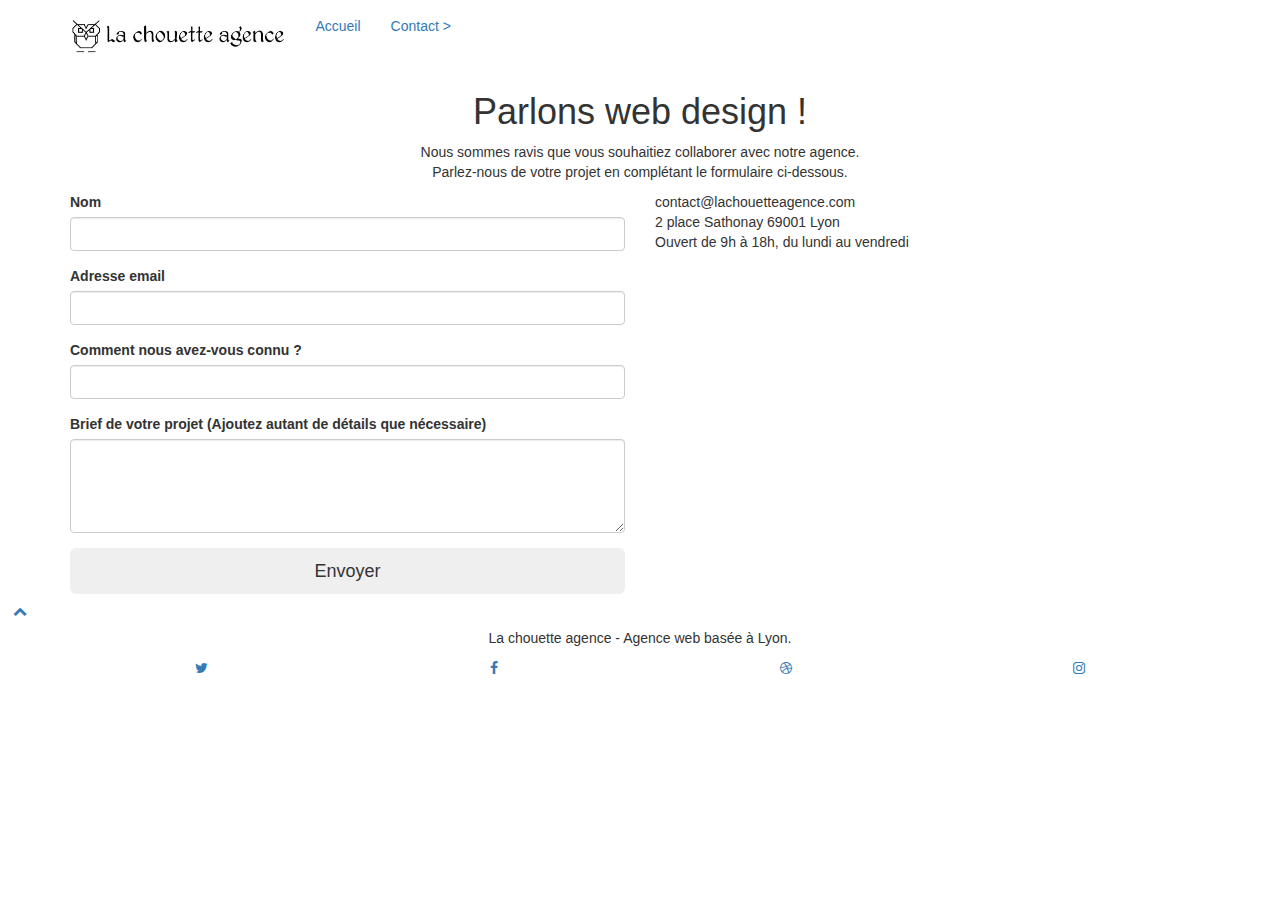
==== contact.html @ 3f906180 "rename page2, correction background, font-size" ====
<!doctype html>
<html lang="fr">
<head>

    <meta charset="utf-8">
    <meta name="description" content="La Chouette Agence, agence de design de sites web basée à Lyon">
    <meta name="viewport" content="width=device-width, initial-scale=1.0, viewport-fit=cover">
    <link rel="shortcut icon" type="image/jpg" href="favicon.jpg">
    
	<link rel="stylesheet" type="text/css" href="./css/bootstrap.min.css">
	<link rel="stylesheet" type="text/css" href="style.min.css">
	<link rel="stylesheet" type="text/css" href="./css/font-awesome.min.css">
	<link rel="stylesheet" type="text/css" href="./css/et-line.min.css">
	
    <title>Contact - La chouette agence</title>

    
<!-- Analytics -->
 
<!-- Analytics END -->
    
</head>
<body>
<!-- Principal conteneur -->
<div class="page-container">
    
<!-- bloc-0 -->
<header class="bloc bgc-white l-bloc " id="bloc-0">
	<div class="container bloc-sm">
		<nav class="navbar row">
			<div class="navbar-header">
				<a class="navbar-brand" href="index.html"><img src="img/la-chouette-agence.jpg" alt="atlanta web design logo" height="40" /></a>
				<button id="nav-toggle" type="button" class="ui-navbar-toggle navbar-toggle" data-toggle="collapse" data-target=".navbar-1">
					<span class="sr-only">Toggle navigation</span><span class="icon-bar"></span><span class="icon-bar"></span><span class="icon-bar"></span>
				</button>
			</div>
			<div class="collapse navbar-collapse navbar-1 special-dropdown-nav">
				<ul class="site-navigation nav navbar-nav">
					<li>
						<a href="index.html">Accueil</a>
					</li>
					<li>
					</li>
					<li>
						<a href="contact.html">Contact &gt;</a>
					</li>
				</ul>
			</div>
		</nav>
	</div>
</header>
<!-- bloc-0 END -->

<!-- bloc-6 -->
<div class="bloc bg-dots-bg bg-repeat bgc-atomic-tangerine d-bloc bloc-bg-texture texture-paper" id="bloc-6">
	<div class="container bloc-lg">
		<div class="row">
			<div class="col-sm-12">
				<h1 class="text-center hero-bloc-text tc-white">
					Parlons web design !
				</h1>
				<p class="text-center mg-lg tc-white tight-width-whitespace">
					Nous sommes ravis que vous souhaitiez collaborer avec notre agence.<br>
					Parlez-nous de votre projet en complétant le formulaire ci-dessous.
				</p>
			</div>
		</div>
	</div>
</div>
<!-- bloc-6 END -->

<!-- bloc-7 -->
<div class="bloc bgc-white l-bloc" id="bloc-7">
	<div class="container bloc-lg">
		<div class="row">
			<div class="col-sm-6">
				<form id="form_1" novalidate success-msg="Your message has been sent." fail-msg="Sorry it seems that our mail server is not responding, Sorry for the inconvenience!">
					<div class="form-group">
						<label>
							Nom
						</label>
						<input id="name" class="form-control" required />
					</div>
					<div class="form-group">
						<label>
							Adresse email
						</label>
						<input id="email" class="form-control" type="email" required />
					</div>
					<div class="form-group">
						<label>
							Comment nous avez-vous connu ?
						</label>
						<input class="form-control" type="email" required id="input_504" />
					</div>
					<div class="form-group">
						<label>
							Brief de votre projet (Ajoutez autant de détails que nécessaire)<br>
						</label><textarea id="message" class="form-control" rows="4" cols="50" required></textarea>
					</div> 
					<button class="bloc-button btn btn-lg btn-block cta-hero btn-atomic-tangerine" type="submit">
						Envoyer
					</button>
				</form>
			</div>
			<div class="col-sm-6">
				<p>
					contact@lachouetteagence.com<br>2 place Sathonay 69001 Lyon<br>Ouvert de 9h à 18h, du lundi au vendredi<br>
				</p>
			</div>
		</div>
	</div>
</div>
<!-- bloc-7 END -->

<!-- ScrollToTop Button -->
<a class="bloc-button btn btn-d scrollToTop" onclick="scrollToTarget('1')"><span class="fa fa-chevron-up"></span></a>
<!-- ScrollToTop Button END-->


<!-- Footer - bloc-8 -->
<footer class="bloc bgc-atomic-tangerine d-bloc" id="bloc-8">
	<div class="container bloc-sm">
		<div class="row">
			<div class="col-sm-12">
				<p class="text-center white">
					La chouette agence - Agence web basée à Lyon.<br>
				</p>
				<div class="row row-no-gutters social">
					<div class="col-sm-3">
						<div class="text-center">
							<a class="social" href="index.html"><span class="fa fa-twitter icon-md"></span></a>
						</div>
					</div>
					<div class="col-sm-3">
						<div class="text-center">
							<a class="social" href="index.html"><span class="fa fa-facebook icon-md"></span></a>
						</div>
					</div>
					<div class="col-sm-3">
						<div class="text-center">
							<a class="social" href="index.html"><span class="fa fa-dribbble icon-md"></span></a>
						</div>
					</div>
					<div class="col-sm-3">
						<div class="text-center">
							<a class="social" href="index.html"><span class="fa fa-instagram icon-md"></span></a>
						</div>
					</div>
				</div>
			</div>
		</div>
	</div>
</footer>
<!-- Footer - bloc-8 END -->

</div>
<!-- Principal conteneur END -->
    
<script src="./js/jquery-2.1.0.min.js"></script>
	<script src="./js/bootstrap.min.js"></script>
	<script src="./js/blocs.min.js"></script>
	<script src="./js/jqBootstrapValidation.js"></script>
	<script src="./js/formHandler.js"></script>
</body>
</html>
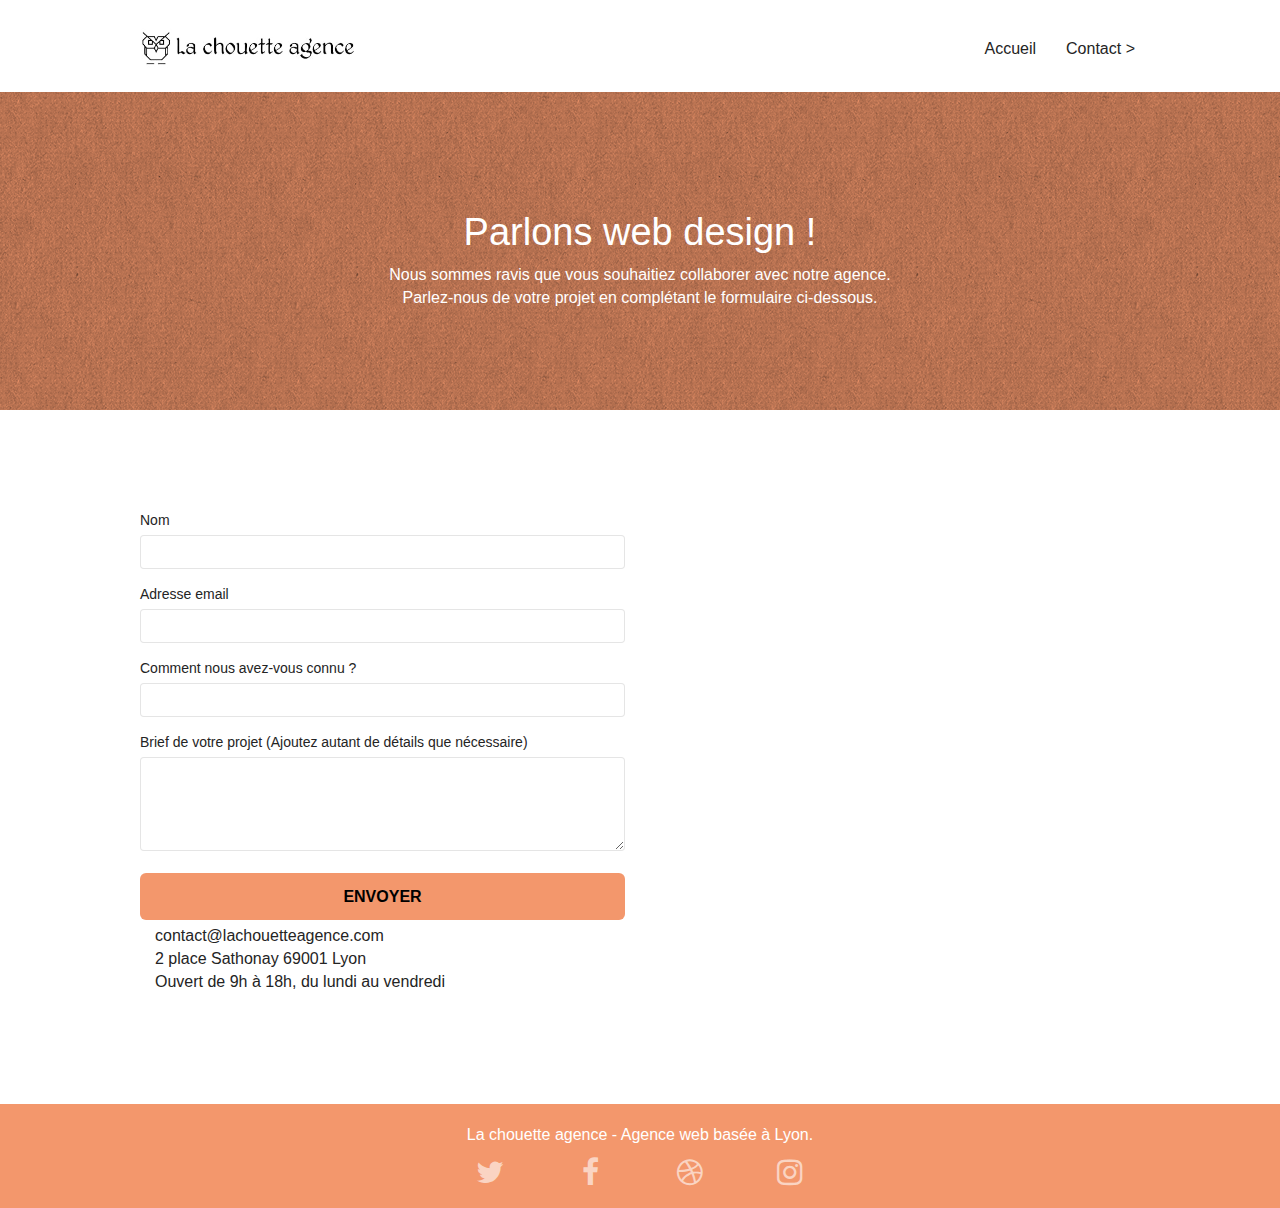
==== commit 3d160d6d: "cdn, img png" ====
--- a/contact.html
+++ b/contact.html
@@ -103,12 +103,12 @@
 					</button>
 				</form>
 			</div>
-			<div class="col-sm-6">
-				<p>
+		</div>
+		<div class="col-sm-6">
+				<p class="contact-info">
 					contact@lachouetteagence.com<br>2 place Sathonay 69001 Lyon<br>Ouvert de 9h à 18h, du lundi au vendredi<br>
 				</p>
 			</div>
-		</div>
 	</div>
 </div>
 <!-- bloc-7 END -->
--- a/style.min.css
+++ b/style.min.css
@@ -0,0 +1 @@
+body{margin:0;padding:0;background:#fff;overflow-x:hidden;-webkit-font-smoothing:antialiased;-moz-osx-font-smoothing:grayscale}a,button{transition:all .3s ease-in-out;outline:0!important}a:hover{text-decoration:none;cursor:pointer}#page-loading-blocs-notifaction{position:fixed;top:0;bottom:0;width:100%;z-index:100000;background:#fff url(img/pageload-spinner.gif) no-repeat center center}.bloc{width:100%;clear:both;background:50% 50% no-repeat;padding:0 50px;-webkit-background-size:cover;-moz-background-size:cover;-o-background-size:cover;background-size:cover;position:relative}.bloc .container{padding-left:0;padding-right:0}.bloc-lg{padding:100px 50px}.bloc-md{padding:50px}.bloc-sm{padding:20px 50px}.bg-b-edge,.bg-bl-edge,.bg-br-edge,.bg-center,.bg-l-edge,.bg-r-edge,.bg-repeat,.bg-t-edge,.bg-tl-edge,.bg-tr-edge{-webkit-background-size:auto!important;-moz-background-size:auto!important;-o-background-size:auto!important;background-size:auto!important}.bg-repeat{background:repeat}.bg-t-edge{background:top no-repeat}.bloc-bg-texture::before{content:"";background-size:2px 2px;position:absolute;top:0;bottom:0;left:0;right:0}.texture-paper::before{background:url(img/texture-paper.png);background-size:280px 280px}.b-parallax{background-attachment:fixed}.d-bloc{color:rgba(255,255,255,.7)}.d-bloc button:hover{color:rgba(255,255,255,.9)}.d-bloc .icon-round,.d-bloc .icon-rounded,.d-bloc .icon-semi-rounded-a,.d-bloc .icon-semi-rounded-b,.d-bloc .icon-square{border-color:rgba(255,255,255,.9)}.d-bloc .divider-h span{border-color:rgba(255,255,255,.2)}.d-bloc .a-btn,.d-bloc .navbar a,.d-bloc .navbar-brand,.d-bloc a .icon-lg,.d-bloc a .icon-md,.d-bloc a .icon-sm,.d-bloc a .icon-xl,.d-bloc h1 a,.d-bloc h2 a,.d-bloc h3 a,.d-bloc h4 a,.d-bloc h5 a,.d-bloc h6 a,.d-bloc p a{color:rgba(255,255,255,.6)}.d-bloc .a-btn:hover,.d-bloc .navbar a:hover,.d-bloc .navbar-brand:hover,.d-bloc a:hover .icon-lg,.d-bloc a:hover .icon-md,.d-bloc a:hover .icon-sm,.d-bloc a:hover .icon-xl,.d-bloc h1 a:hover,.d-bloc h2 a:hover,.d-bloc h3 a:hover,.d-bloc h4 a:hover,.d-bloc h5 a:hover,.d-bloc h6 a:hover,.d-bloc p a:hover{color:rgba(255,255,255,1)}.d-bloc .navbar-toggle .icon-bar{background:rgba(255,255,255,1)}.d-bloc .btn-wire,.d-bloc .btn-wire:hover{color:rgba(255,255,255,1);border-color:rgba(255,255,255,1)}.d-bloc .panel{color:rgba(0,0,0,.5)}.d-bloc .panel button:hover{color:rgba(0,0,0,.7)}.d-bloc .panel icon{border-color:rgba(0,0,0,.7)}.d-bloc .panel .divider-h span{border-color:rgba(0,0,0,.1)}.d-bloc .panel .a-btn{color:rgba(0,0,0,.6)}.d-bloc .panel .a-btn:hover{color:rgba(0,0,0,1)}.d-bloc .panel .btn-wire,.d-bloc .panel .btn-wire:hover{color:rgba(0,0,0,.7);border-color:rgba(0,0,0,.3)}.d-bloc .panel,.l-bloc{color:rgba(0,0,0,.5)}.d-bloc .panel button:hover,.l-bloc button:hover{color:rgba(0,0,0,.7)}.l-bloc .icon-round,.l-bloc .icon-rounded,.l-bloc .icon-semi-rounded-a,.l-bloc .icon-semi-rounded-b,.l-bloc .icon-square{border-color:rgba(0,0,0,.7)}.d-bloc .panel .divider-h span,.l-bloc .divider-h span{border-color:rgba(0,0,0,.1)}.d-bloc .panel .a-btn,.l-bloc .a-btn,.l-bloc .navbar a,.l-bloc .navbar-brand,.l-bloc a .icon-lg,.l-bloc a .icon-md,.l-bloc a .icon-sm,.l-bloc a .icon-xl,.l-bloc h1 a,.l-bloc h2 a,.l-bloc h3 a,.l-bloc h4 a,.l-bloc h5 a,.l-bloc h6 a,.l-bloc p a{color:rgba(0,0,0,.6)}.d-bloc .panel .a-btn:hover,.l-bloc .a-btn:hover,.l-bloc .navbar a:hover,.l-bloc .navbar-brand:hover,.l-bloc a:hover .icon-lg,.l-bloc a:hover .icon-md,.l-bloc a:hover .icon-sm,.l-bloc a:hover .icon-xl,.l-bloc h1 a:hover,.l-bloc h2 a:hover,.l-bloc h3 a:hover,.l-bloc h4 a:hover,.l-bloc h5 a:hover,.l-bloc h6 a:hover,.l-bloc p a:hover{color:rgba(0,0,0,1)}.l-bloc .navbar-toggle .icon-bar{color:rgba(0,0,0,.6)}.d-bloc .panel .btn-wire,.d-bloc .panel .btn-wire:hover,.l-bloc .btn-wire,.l-bloc .btn-wire:hover{color:rgba(0,0,0,.7);border-color:rgba(0,0,0,.3)}.voffset{margin-top:30px}.voffset-lg{margin-top:80px}.row-no-gutters{margin-right:0;margin-left:0}.row.row-no-gutters>[class*=" col-"],.row.row-no-gutters>[class^=col-]{padding-right:0;padding-left:0}#bloc-1-hero h1{font-size:32px}.navbar{margin-bottom:0;z-index:1}.navbar-brand{height:auto;padding:3px 15px;font-size:25px;font-weight:400;font-weight:600;line-height:44px}.navbar-brand img{max-height:200px;margin:0 5px 0 0;display:inline}.navbar-brand img[src$=svg]{min-width:100px}.nav-center .navbar-brand img{margin:0}.navbar .nav{padding-top:2px;margin-right:-16px;float:right;z-index:1}.nav>li{float:left;margin-top:4px;font-size:16px}.navbar-nav .open .dropdown-menu>li>a{text-align:inherit}.nav>li a:focus,.nav>li a:hover{background:0 0}.navbar-toggle{margin:10px 10px 0 0;border:0}.navbar-toggle:hover{background:0 0!important}.navbar-toggle .icon-bar{background-color:rgba(0,0,0,.5);width:26px}.nav-invert .navbar .nav{float:left}.nav-invert .navbar-brand,.nav-invert .navbar-header{float:right;position:relative;z-index:2}.text-present{font-size:27px;color:#484848}@media (min-width:768px){.site-navigation{position:absolute;top:50%;right:20px;transform:translate(0,-50%);-webkit-transform:translateY(-50%)}.nav>li .dropdown-menu a,.nav>li .dropdown-menu a:hover{color:#484848}.nav-invert .site-navigation{left:0;right:0}.nav-center{text-align:center}.nav-center .navbar-header{width:100%}.nav-center .nav>li,.nav-center .navbar-brand,.nav-center .navbar-header{float:none;display:inline-block}.nav-center .site-navigation{position:relative;width:100%;right:0;margin-right:0;margin-top:20px}.nav-center.mini-nav .navbar-toggle{float:none;margin:10px auto 0}}.nav>li>.dropdown a{background:0 0!important;display:block;padding:14px 15px}nav .caret{margin:0 5px}.dropdown-menu .dropdown-menu{top:-8px;left:100%}.dropdown-menu .dropmenu-flow-right{top:100%;left:0;margin-left:-1px;border-top-left-radius:0;border-top-right-radius:0}.dropdown-menu .dropdown span{border:4px solid #000;border-top-color:transparent;border-right-color:transparent;border-bottom-color:transparent;margin:6px -5px 0 0!important;float:right}.mg-md{margin-top:10px;margin-bottom:20px}.mg-lg{margin-top:10px;margin-bottom:40px}.btn{margin:0 5px 5px 0}.btn.pull-right{margin:0 0 5px 5px}.btn-d,.btn-d:focus,.btn-d:hover{color:#fff;background:rgba(0,0,0,.3)}button{outline:0!important}.btn-rd{border-radius:40px}.btn-clean{border:1px solid rgba(0,0,0,.08);border-bottom-color:rgba(0,0,0,.1);text-shadow:0 1px 0 rgba(0,0,1,.1);box-shadow:0 1px 3px rgba(0,0,1,.25),inset 0 1px 0 0 rgba(255,255,255,.15)}.icon-md{font-size:30px!important}.icon-lg{font-size:60px!important}.sm-shadow{text-shadow:0 1px 2px rgba(0,0,0,.3)}.panel-sq,.panel-sq .panel-footer,.panel-sq .panel-heading{border-radius:0}.panel-rd{border-radius:30px}.panel-rd .panel-heading{border-radius:29px 29px 0 0}.panel-rd .panel-footer{border-radius:0 0 29px 29px}.form-control{border-color:rgba(0,0,0,.1);box-shadow:none}.scrollToTop{width:40px;height:40px;position:fixed;bottom:20px;right:20px;opacity:0;z-index:500;transition:all .3s ease-in-out}.scrollToTop span{margin-top:6px}.showScrollTop{font-size:14px;opacity:1}a[data-lightbox]{position:relative;display:block;text-align:center}a[data-lightbox]:hover::before{content:"+";font-family:HelveticaNeue-Light,"Helvetica Neue Light","Helvetica Neue",Helvetica,Arial;font-size:32px;width:50px;height:50px;margin-left:-25px;border-radius:50%;background:rgba(0,0,0,.6);color:#fff;font-weight:100;z-index:1;position:absolute;top:50%;transform:translateY(-50%);-webkit-transform:translateY(-50%)}a[data-lightbox]:hover img{opacity:.6;-webkit-animation-fill-mode:none;animation-fill-mode:none}#lightbox-modal{display:flex;align-items:center}#lightbox-modal .modal-dialog{width:90%;max-width:900px;margin:0 auto 0}#lightbox-modal .modal-dialog img{max-height:90vh;margin:0 auto}.lightbox-caption{padding:20px;color:#fff;background:rgba(0,0,0,.5);position:absolute;left:15px;right:15px;bottom:5px}.close-lightbox{color:#fff;font-size:30px;position:absolute;top:20px;right:20px;z-index:20;background:rgba(0,0,0,.5);border:none;line-height:30px;padding:0 9px 5px;opacity:.3}.close-lightbox:hover,.next-lightbox:hover,.prev-lightbox:hover{opacity:1;color:#fff}.next-lightbox,.prev-lightbox{font-size:20px;color:rgba(255,255,255,.9);background:rgba(0,0,0,.5);transition:all .2s ease-in-out;position:absolute;top:45%;z-index:1;opacity:.4}.next-lightbox{padding:6px 8px 1px 13px;right:25px}.prev-lightbox{padding:6px 13px 1px 10px;left:25px}.snapshot-lb .modal-body{padding-bottom:45px}.snapshot-lb .lightbox-caption{padding:0;color:rgba(0,0,0,.5);background:0 0}.btn,a,h1,h2,h3,h4,h5,h6,label,p{font-family:helvetica;font-weight:400;color:#242424!important}.container{max-width:1000px}.hero-bloc-text{font-size:38px}.hero-bloc-text-sub{font-size:36px}.statement-bloc-text{line-height:26px;font-style:italic;font-size:20px;text-align:center;font-weight:lighter;max-width:520px;margin:auto auto auto auto}p{font-size:16px}.tight-width-whitespace{max-width:600px;margin:auto auto auto auto}.h1{font-size:20px;font-family:"Open Sans"}.cta-hero{margin-top:22px;color:#fff!important;text-transform:uppercase;padding:12px 28px 12px 28px;font-size:16px;font-weight:700}.social{max-width:400px;margin:auto auto auto auto}h2{font-size:27px;line-height:1.4em}h3{font-size:15px;text-transform:uppercase;font-weight:700;color:#333!important}.text-speach{font-size:18px;padding:0 15em;font-style:italic;text-transform:none}.med-width-whitespace{max-width:800px;margin:auto auto auto auto;box-shadow:0 0 0 #000}h1{color:#333!important}h4{color:#333!important}.icons{margin-bottom:14px;margin-top:24px}.white{color:#fff!important}.portfolio-thumb{margin-bottom:24px}.portfolio-row{margin-bottom:44px;margin-top:50px}.avatar{box-shadow:0 4px 9px rgba(0,0,0,.3)}.black-background{background-color:rgba(165,147,99,.7);padding:40px 40px 40px 40px}.bold-link{font-weight:900;text-decoration:underline!important}.bgc-white{background-color:#fff}.bgc-dark-slate-blue{background-color:#364577}.bgc-atomic-tangerine{background-color:#f3976c}.tc-white{color:#fff!important}.btn-atomic-tangerine{background:#f3976c;color:#000!important}.btn-atomic-tangerine:hover{background:#c27956!important;color:#000!important}.ltc-white{color:#fff!important}.ltc-white:hover{color:#ccc!important}.ltc-atomic-tangerine{color:#f3976c!important}.ltc-atomic-tangerine:hover{color:#c27956!important}.icon-dark-slate-blue{color:#364577!important;border-color:#364577!important}.bg-dots-bg{background-image:url(img/dots-bg.png)}.bg-lines-h2-bg{background-image:url(img/lines-h2-bg.png)}.bg-banniere{background-image:url(img/la-chouette-agence-banniere.jpg)}.bg-presentation{background-image:url(img/image-de-presentation.jpg)}@media (max-width:1024px){.bloc{padding-left:20px;padding-right:20px}.bloc-tile-2.full-width-bloc .container,.bloc-tile-3.full-width-bloc .container,.bloc-tile-4.full-width-bloc .container,.bloc.full-width-bloc{padding-left:0;padding-right:0}}@media (max-width:992px) and (min-width:768px){.navbar .nav{max-width:80%}.nav-center.navbar .nav{max-width:100%}}@media only screen and (min-device-width:768px) and (max-device-width:1024px) and (orientation:landscape){.b-parallax{background-attachment:scroll}}@media only screen and (min-device-width:1024px) and (max-device-width:1366px) and (-webkit-min-device-pixel-ratio:1.5){.b-parallax{background-attachment:scroll}}@media (max-width:991px){.container{width:100%}.b-parallax{background-attachment:scroll}#hero-bloc,.page-container{overflow-x:hidden;position:relative}.bloc{padding-left:constant(safe-area-inset-left);padding-right:constant(safe-area-inset-right)}.bloc-group,.bloc-group .bloc{display:block;width:100%}.bloc-fill-screen .fill-bloc-bottom-edge,.bloc-fill-screen .fill-bloc-top-edge{padding:0 20px;padding-left:constant(safe-area-inset-left);padding-right:constant(safe-area-inset-right)}}@media (max-width:767px){.page-container{overflow-x:hidden;position:relative}#disqus_thread,h1,h2,h3,h4,h5,h6,p{padding-left:10px!important;padding-right:10px!important}.b-parallax{background-attachment:scroll}.navbar .nav{padding-top:0;border-top:1px solid rgba(0,0,0,.2);float:none!important}.navbar.row{margin-left:0;margin-right:0}.site-navigation{position:inherit;transform:none;-webkit-transform:none;-ms-transform:none}.nav>li{margin-top:0;border-bottom:1px solid rgba(0,0,0,.1);background:rgba(0,0,0,.05);text-align:left;padding-left:15px;width:100%}.nav>li:hover{background:rgba(0,0,0,.08)}.dropdown .dropdown a .caret{float:none;margin:5px 0 0 10px!important;border:4px solid #000;border-bottom-color:transparent;border-right-color:transparent;border-left-color:transparent}#hero-bloc .navbar .nav{background:rgba(0,0,0,.8)}#hero-bloc .navbar .nav a{color:rgba(255,255,255,.6)}.hero{padding:50px 0}.hero-nav{left:-1px;right:-1px}.navbar-collapse{padding:0;overflow-x:hidden;-webkit-box-shadow:none;box-shadow:none}.navbar-brand img{max-height:40px;width:auto}.nav-invert .navbar-header{float:none;width:100%}.nav-invert .navbar-toggle{float:left;margin-left:10px}.bloc{padding-left:0;padding-right:0}.bloc-lg,.bloc-xl,.bloc-xxl{padding:40px 0}.bloc-md,.bloc-sm{padding-left:0;padding-right:0}.bloc-fill-screen .fill-bloc-bottom-edge,.bloc-fill-screen .fill-bloc-top-edge,.bloc-tile-2 .container,.bloc-tile-3 .container,.bloc-tile-4 .container{padding-left:0;padding-right:0}.a-block{padding:0 10px}.btn-dwn{display:none}.voffset{margin-top:5px}.voffset-md{margin-top:20px}.voffset-lg{margin-top:30px}form{padding:5px}.close-lightbox{display:inline-block}.blocsapp-device-iphone5{background-size:216px 425px;padding-top:60px;width:216px;height:425px}.blocsapp-device-iphone5 img{width:180px;height:320px}}@media (max-width:400px){.bloc{padding-left:0;padding-right:0}}@media (max-width:767px){.bloc-mob-center-text{text-align:center}}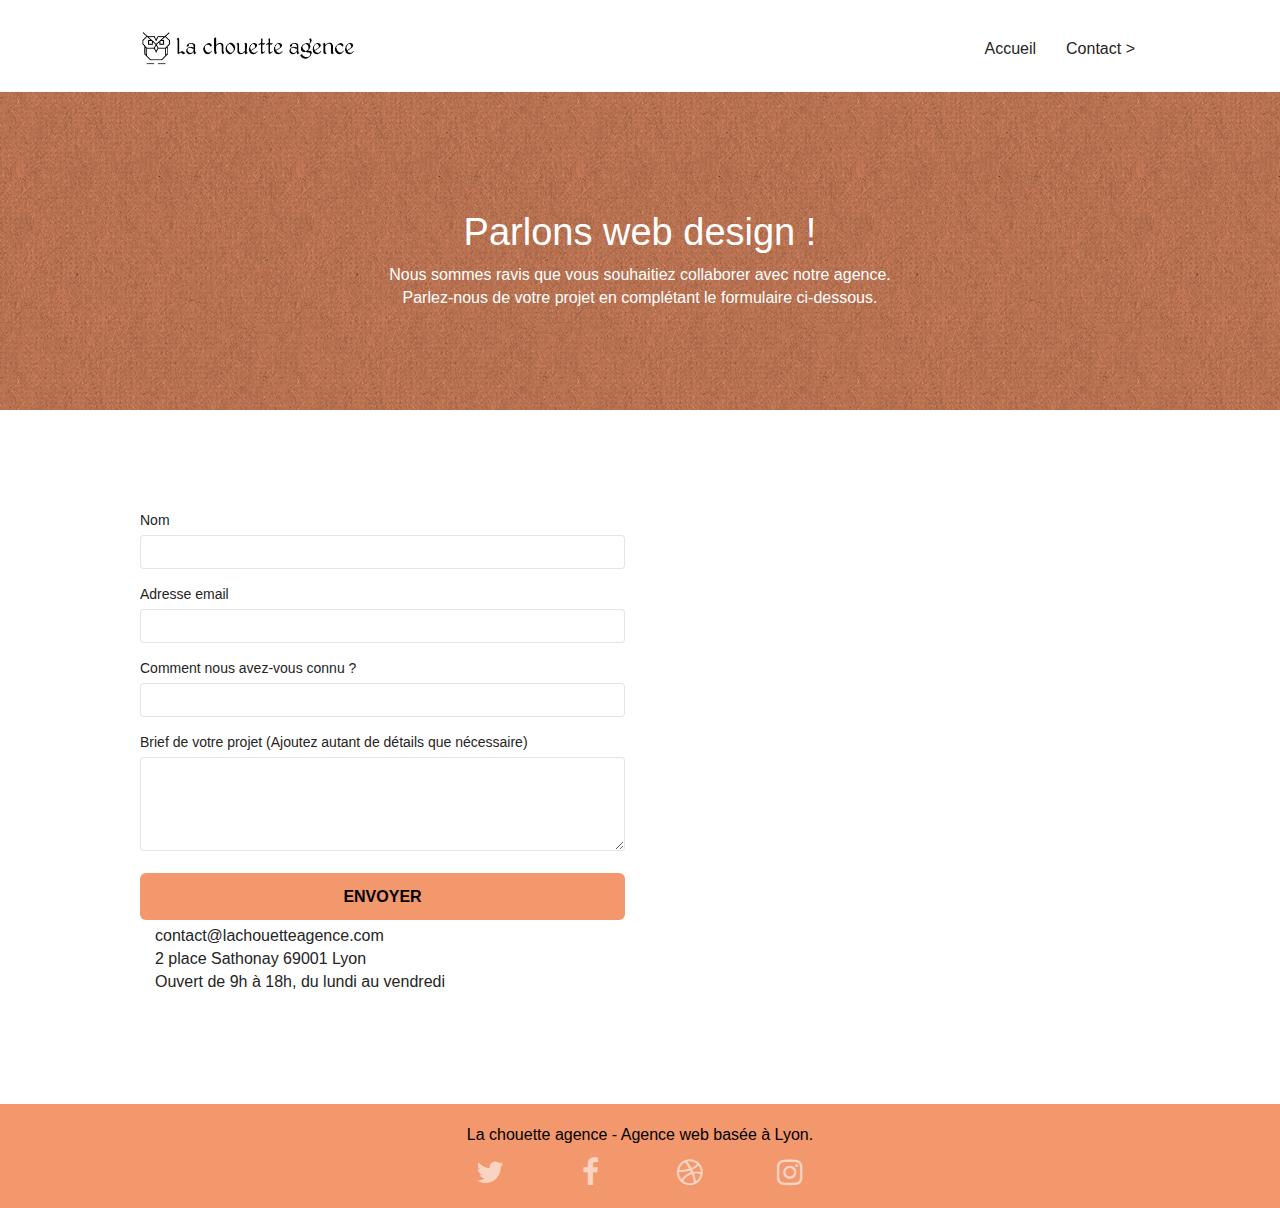
==== commit f8e28118: "contrast bas de page" ====
--- a/contact.html
+++ b/contact.html
@@ -129,22 +129,22 @@
 				<div class="row row-no-gutters social">
 					<div class="col-sm-3">
 						<div class="text-center">
-							<a class="social" href="index.html"><span class="fa fa-twitter icon-md"></span></a>
+							<a class="social" href="index.html" aria-label="Twitter"><span class="fa fa-twitter icon-md"></span></a>
 						</div>
 					</div>
 					<div class="col-sm-3">
 						<div class="text-center">
-							<a class="social" href="index.html"><span class="fa fa-facebook icon-md"></span></a>
+							<a class="social" href="index.html" aria-label="Facebook"><span class="fa fa-facebook icon-md"></span></a>
 						</div>
 					</div>
 					<div class="col-sm-3">
 						<div class="text-center">
-							<a class="social" href="index.html"><span class="fa fa-dribbble icon-md"></span></a>
+							<a class="social" href="index.html" aria-label="Dribbble"><span class="fa fa-dribbble icon-md"></span></a>
 						</div>
 					</div>
 					<div class="col-sm-3">
 						<div class="text-center">
-							<a class="social" href="index.html"><span class="fa fa-instagram icon-md"></span></a>
+							<a class="social" href="index.html" aria-label="Instagram"><span class="fa fa-instagram icon-md"></span></a>
 						</div>
 					</div>
 				</div>
--- a/style.min.css
+++ b/style.min.css
@@ -1 +1 @@
-body{margin:0;padding:0;background:#fff;overflow-x:hidden;-webkit-font-smoothing:antialiased;-moz-osx-font-smoothing:grayscale}a,button{transition:all .3s ease-in-out;outline:0!important}a:hover{text-decoration:none;cursor:pointer}#page-loading-blocs-notifaction{position:fixed;top:0;bottom:0;width:100%;z-index:100000;background:#fff url(img/pageload-spinner.gif) no-repeat center center}.bloc{width:100%;clear:both;background:50% 50% no-repeat;padding:0 50px;-webkit-background-size:cover;-moz-background-size:cover;-o-background-size:cover;background-size:cover;position:relative}.bloc .container{padding-left:0;padding-right:0}.bloc-lg{padding:100px 50px}.bloc-md{padding:50px}.bloc-sm{padding:20px 50px}.bg-b-edge,.bg-bl-edge,.bg-br-edge,.bg-center,.bg-l-edge,.bg-r-edge,.bg-repeat,.bg-t-edge,.bg-tl-edge,.bg-tr-edge{-webkit-background-size:auto!important;-moz-background-size:auto!important;-o-background-size:auto!important;background-size:auto!important}.bg-repeat{background:repeat}.bg-t-edge{background:top no-repeat}.bloc-bg-texture::before{content:"";background-size:2px 2px;position:absolute;top:0;bottom:0;left:0;right:0}.texture-paper::before{background:url(img/texture-paper.png);background-size:280px 280px}.b-parallax{background-attachment:fixed}.d-bloc{color:rgba(255,255,255,.7)}.d-bloc button:hover{color:rgba(255,255,255,.9)}.d-bloc .icon-round,.d-bloc .icon-rounded,.d-bloc .icon-semi-rounded-a,.d-bloc .icon-semi-rounded-b,.d-bloc .icon-square{border-color:rgba(255,255,255,.9)}.d-bloc .divider-h span{border-color:rgba(255,255,255,.2)}.d-bloc .a-btn,.d-bloc .navbar a,.d-bloc .navbar-brand,.d-bloc a .icon-lg,.d-bloc a .icon-md,.d-bloc a .icon-sm,.d-bloc a .icon-xl,.d-bloc h1 a,.d-bloc h2 a,.d-bloc h3 a,.d-bloc h4 a,.d-bloc h5 a,.d-bloc h6 a,.d-bloc p a{color:rgba(255,255,255,.6)}.d-bloc .a-btn:hover,.d-bloc .navbar a:hover,.d-bloc .navbar-brand:hover,.d-bloc a:hover .icon-lg,.d-bloc a:hover .icon-md,.d-bloc a:hover .icon-sm,.d-bloc a:hover .icon-xl,.d-bloc h1 a:hover,.d-bloc h2 a:hover,.d-bloc h3 a:hover,.d-bloc h4 a:hover,.d-bloc h5 a:hover,.d-bloc h6 a:hover,.d-bloc p a:hover{color:rgba(255,255,255,1)}.d-bloc .navbar-toggle .icon-bar{background:rgba(255,255,255,1)}.d-bloc .btn-wire,.d-bloc .btn-wire:hover{color:rgba(255,255,255,1);border-color:rgba(255,255,255,1)}.d-bloc .panel{color:rgba(0,0,0,.5)}.d-bloc .panel button:hover{color:rgba(0,0,0,.7)}.d-bloc .panel icon{border-color:rgba(0,0,0,.7)}.d-bloc .panel .divider-h span{border-color:rgba(0,0,0,.1)}.d-bloc .panel .a-btn{color:rgba(0,0,0,.6)}.d-bloc .panel .a-btn:hover{color:rgba(0,0,0,1)}.d-bloc .panel .btn-wire,.d-bloc .panel .btn-wire:hover{color:rgba(0,0,0,.7);border-color:rgba(0,0,0,.3)}.d-bloc .panel,.l-bloc{color:rgba(0,0,0,.5)}.d-bloc .panel button:hover,.l-bloc button:hover{color:rgba(0,0,0,.7)}.l-bloc .icon-round,.l-bloc .icon-rounded,.l-bloc .icon-semi-rounded-a,.l-bloc .icon-semi-rounded-b,.l-bloc .icon-square{border-color:rgba(0,0,0,.7)}.d-bloc .panel .divider-h span,.l-bloc .divider-h span{border-color:rgba(0,0,0,.1)}.d-bloc .panel .a-btn,.l-bloc .a-btn,.l-bloc .navbar a,.l-bloc .navbar-brand,.l-bloc a .icon-lg,.l-bloc a .icon-md,.l-bloc a .icon-sm,.l-bloc a .icon-xl,.l-bloc h1 a,.l-bloc h2 a,.l-bloc h3 a,.l-bloc h4 a,.l-bloc h5 a,.l-bloc h6 a,.l-bloc p a{color:rgba(0,0,0,.6)}.d-bloc .panel .a-btn:hover,.l-bloc .a-btn:hover,.l-bloc .navbar a:hover,.l-bloc .navbar-brand:hover,.l-bloc a:hover .icon-lg,.l-bloc a:hover .icon-md,.l-bloc a:hover .icon-sm,.l-bloc a:hover .icon-xl,.l-bloc h1 a:hover,.l-bloc h2 a:hover,.l-bloc h3 a:hover,.l-bloc h4 a:hover,.l-bloc h5 a:hover,.l-bloc h6 a:hover,.l-bloc p a:hover{color:rgba(0,0,0,1)}.l-bloc .navbar-toggle .icon-bar{color:rgba(0,0,0,.6)}.d-bloc .panel .btn-wire,.d-bloc .panel .btn-wire:hover,.l-bloc .btn-wire,.l-bloc .btn-wire:hover{color:rgba(0,0,0,.7);border-color:rgba(0,0,0,.3)}.voffset{margin-top:30px}.voffset-lg{margin-top:80px}.row-no-gutters{margin-right:0;margin-left:0}.row.row-no-gutters>[class*=" col-"],.row.row-no-gutters>[class^=col-]{padding-right:0;padding-left:0}#bloc-1-hero h1{font-size:32px}.navbar{margin-bottom:0;z-index:1}.navbar-brand{height:auto;padding:3px 15px;font-size:25px;font-weight:400;font-weight:600;line-height:44px}.navbar-brand img{max-height:200px;margin:0 5px 0 0;display:inline}.navbar-brand img[src$=svg]{min-width:100px}.nav-center .navbar-brand img{margin:0}.navbar .nav{padding-top:2px;margin-right:-16px;float:right;z-index:1}.nav>li{float:left;margin-top:4px;font-size:16px}.navbar-nav .open .dropdown-menu>li>a{text-align:inherit}.nav>li a:focus,.nav>li a:hover{background:0 0}.navbar-toggle{margin:10px 10px 0 0;border:0}.navbar-toggle:hover{background:0 0!important}.navbar-toggle .icon-bar{background-color:rgba(0,0,0,.5);width:26px}.nav-invert .navbar .nav{float:left}.nav-invert .navbar-brand,.nav-invert .navbar-header{float:right;position:relative;z-index:2}.text-present{font-size:27px;color:#484848}@media (min-width:768px){.site-navigation{position:absolute;top:50%;right:20px;transform:translate(0,-50%);-webkit-transform:translateY(-50%)}.nav>li .dropdown-menu a,.nav>li .dropdown-menu a:hover{color:#484848}.nav-invert .site-navigation{left:0;right:0}.nav-center{text-align:center}.nav-center .navbar-header{width:100%}.nav-center .nav>li,.nav-center .navbar-brand,.nav-center .navbar-header{float:none;display:inline-block}.nav-center .site-navigation{position:relative;width:100%;right:0;margin-right:0;margin-top:20px}.nav-center.mini-nav .navbar-toggle{float:none;margin:10px auto 0}}.nav>li>.dropdown a{background:0 0!important;display:block;padding:14px 15px}nav .caret{margin:0 5px}.dropdown-menu .dropdown-menu{top:-8px;left:100%}.dropdown-menu .dropmenu-flow-right{top:100%;left:0;margin-left:-1px;border-top-left-radius:0;border-top-right-radius:0}.dropdown-menu .dropdown span{border:4px solid #000;border-top-color:transparent;border-right-color:transparent;border-bottom-color:transparent;margin:6px -5px 0 0!important;float:right}.mg-md{margin-top:10px;margin-bottom:20px}.mg-lg{margin-top:10px;margin-bottom:40px}.btn{margin:0 5px 5px 0}.btn.pull-right{margin:0 0 5px 5px}.btn-d,.btn-d:focus,.btn-d:hover{color:#fff;background:rgba(0,0,0,.3)}button{outline:0!important}.btn-rd{border-radius:40px}.btn-clean{border:1px solid rgba(0,0,0,.08);border-bottom-color:rgba(0,0,0,.1);text-shadow:0 1px 0 rgba(0,0,1,.1);box-shadow:0 1px 3px rgba(0,0,1,.25),inset 0 1px 0 0 rgba(255,255,255,.15)}.icon-md{font-size:30px!important}.icon-lg{font-size:60px!important}.sm-shadow{text-shadow:0 1px 2px rgba(0,0,0,.3)}.panel-sq,.panel-sq .panel-footer,.panel-sq .panel-heading{border-radius:0}.panel-rd{border-radius:30px}.panel-rd .panel-heading{border-radius:29px 29px 0 0}.panel-rd .panel-footer{border-radius:0 0 29px 29px}.form-control{border-color:rgba(0,0,0,.1);box-shadow:none}.scrollToTop{width:40px;height:40px;position:fixed;bottom:20px;right:20px;opacity:0;z-index:500;transition:all .3s ease-in-out}.scrollToTop span{margin-top:6px}.showScrollTop{font-size:14px;opacity:1}a[data-lightbox]{position:relative;display:block;text-align:center}a[data-lightbox]:hover::before{content:"+";font-family:HelveticaNeue-Light,"Helvetica Neue Light","Helvetica Neue",Helvetica,Arial;font-size:32px;width:50px;height:50px;margin-left:-25px;border-radius:50%;background:rgba(0,0,0,.6);color:#fff;font-weight:100;z-index:1;position:absolute;top:50%;transform:translateY(-50%);-webkit-transform:translateY(-50%)}a[data-lightbox]:hover img{opacity:.6;-webkit-animation-fill-mode:none;animation-fill-mode:none}#lightbox-modal{display:flex;align-items:center}#lightbox-modal .modal-dialog{width:90%;max-width:900px;margin:0 auto 0}#lightbox-modal .modal-dialog img{max-height:90vh;margin:0 auto}.lightbox-caption{padding:20px;color:#fff;background:rgba(0,0,0,.5);position:absolute;left:15px;right:15px;bottom:5px}.close-lightbox{color:#fff;font-size:30px;position:absolute;top:20px;right:20px;z-index:20;background:rgba(0,0,0,.5);border:none;line-height:30px;padding:0 9px 5px;opacity:.3}.close-lightbox:hover,.next-lightbox:hover,.prev-lightbox:hover{opacity:1;color:#fff}.next-lightbox,.prev-lightbox{font-size:20px;color:rgba(255,255,255,.9);background:rgba(0,0,0,.5);transition:all .2s ease-in-out;position:absolute;top:45%;z-index:1;opacity:.4}.next-lightbox{padding:6px 8px 1px 13px;right:25px}.prev-lightbox{padding:6px 13px 1px 10px;left:25px}.snapshot-lb .modal-body{padding-bottom:45px}.snapshot-lb .lightbox-caption{padding:0;color:rgba(0,0,0,.5);background:0 0}.btn,a,h1,h2,h3,h4,h5,h6,label,p{font-family:helvetica;font-weight:400;color:#242424!important}.container{max-width:1000px}.hero-bloc-text{font-size:38px}.hero-bloc-text-sub{font-size:36px}.statement-bloc-text{line-height:26px;font-style:italic;font-size:20px;text-align:center;font-weight:lighter;max-width:520px;margin:auto auto auto auto}p{font-size:16px}.tight-width-whitespace{max-width:600px;margin:auto auto auto auto}.h1{font-size:20px;font-family:"Open Sans"}.cta-hero{margin-top:22px;color:#fff!important;text-transform:uppercase;padding:12px 28px 12px 28px;font-size:16px;font-weight:700}.social{max-width:400px;margin:auto auto auto auto}h2{font-size:27px;line-height:1.4em}h3{font-size:15px;text-transform:uppercase;font-weight:700;color:#333!important}.text-speach{font-size:18px;padding:0 15em;font-style:italic;text-transform:none}.med-width-whitespace{max-width:800px;margin:auto auto auto auto;box-shadow:0 0 0 #000}h1{color:#333!important}h4{color:#333!important}.icons{margin-bottom:14px;margin-top:24px}.white{color:#fff!important}.portfolio-thumb{margin-bottom:24px}.portfolio-row{margin-bottom:44px;margin-top:50px}.avatar{box-shadow:0 4px 9px rgba(0,0,0,.3)}.black-background{background-color:rgba(165,147,99,.7);padding:40px 40px 40px 40px}.bold-link{font-weight:900;text-decoration:underline!important}.bgc-white{background-color:#fff}.bgc-dark-slate-blue{background-color:#364577}.bgc-atomic-tangerine{background-color:#f3976c}.tc-white{color:#fff!important}.btn-atomic-tangerine{background:#f3976c;color:#000!important}.btn-atomic-tangerine:hover{background:#c27956!important;color:#000!important}.ltc-white{color:#fff!important}.ltc-white:hover{color:#ccc!important}.ltc-atomic-tangerine{color:#f3976c!important}.ltc-atomic-tangerine:hover{color:#c27956!important}.icon-dark-slate-blue{color:#364577!important;border-color:#364577!important}.bg-dots-bg{background-image:url(img/dots-bg.png)}.bg-lines-h2-bg{background-image:url(img/lines-h2-bg.png)}.bg-banniere{background-image:url(img/la-chouette-agence-banniere.jpg)}.bg-presentation{background-image:url(img/image-de-presentation.jpg)}@media (max-width:1024px){.bloc{padding-left:20px;padding-right:20px}.bloc-tile-2.full-width-bloc .container,.bloc-tile-3.full-width-bloc .container,.bloc-tile-4.full-width-bloc .container,.bloc.full-width-bloc{padding-left:0;padding-right:0}}@media (max-width:992px) and (min-width:768px){.navbar .nav{max-width:80%}.nav-center.navbar .nav{max-width:100%}}@media only screen and (min-device-width:768px) and (max-device-width:1024px) and (orientation:landscape){.b-parallax{background-attachment:scroll}}@media only screen and (min-device-width:1024px) and (max-device-width:1366px) and (-webkit-min-device-pixel-ratio:1.5){.b-parallax{background-attachment:scroll}}@media (max-width:991px){.container{width:100%}.b-parallax{background-attachment:scroll}#hero-bloc,.page-container{overflow-x:hidden;position:relative}.bloc{padding-left:constant(safe-area-inset-left);padding-right:constant(safe-area-inset-right)}.bloc-group,.bloc-group .bloc{display:block;width:100%}.bloc-fill-screen .fill-bloc-bottom-edge,.bloc-fill-screen .fill-bloc-top-edge{padding:0 20px;padding-left:constant(safe-area-inset-left);padding-right:constant(safe-area-inset-right)}}@media (max-width:767px){.page-container{overflow-x:hidden;position:relative}#disqus_thread,h1,h2,h3,h4,h5,h6,p{padding-left:10px!important;padding-right:10px!important}.b-parallax{background-attachment:scroll}.navbar .nav{padding-top:0;border-top:1px solid rgba(0,0,0,.2);float:none!important}.navbar.row{margin-left:0;margin-right:0}.site-navigation{position:inherit;transform:none;-webkit-transform:none;-ms-transform:none}.nav>li{margin-top:0;border-bottom:1px solid rgba(0,0,0,.1);background:rgba(0,0,0,.05);text-align:left;padding-left:15px;width:100%}.nav>li:hover{background:rgba(0,0,0,.08)}.dropdown .dropdown a .caret{float:none;margin:5px 0 0 10px!important;border:4px solid #000;border-bottom-color:transparent;border-right-color:transparent;border-left-color:transparent}#hero-bloc .navbar .nav{background:rgba(0,0,0,.8)}#hero-bloc .navbar .nav a{color:rgba(255,255,255,.6)}.hero{padding:50px 0}.hero-nav{left:-1px;right:-1px}.navbar-collapse{padding:0;overflow-x:hidden;-webkit-box-shadow:none;box-shadow:none}.navbar-brand img{max-height:40px;width:auto}.nav-invert .navbar-header{float:none;width:100%}.nav-invert .navbar-toggle{float:left;margin-left:10px}.bloc{padding-left:0;padding-right:0}.bloc-lg,.bloc-xl,.bloc-xxl{padding:40px 0}.bloc-md,.bloc-sm{padding-left:0;padding-right:0}.bloc-fill-screen .fill-bloc-bottom-edge,.bloc-fill-screen .fill-bloc-top-edge,.bloc-tile-2 .container,.bloc-tile-3 .container,.bloc-tile-4 .container{padding-left:0;padding-right:0}.a-block{padding:0 10px}.btn-dwn{display:none}.voffset{margin-top:5px}.voffset-md{margin-top:20px}.voffset-lg{margin-top:30px}form{padding:5px}.close-lightbox{display:inline-block}.blocsapp-device-iphone5{background-size:216px 425px;padding-top:60px;width:216px;height:425px}.blocsapp-device-iphone5 img{width:180px;height:320px}}@media (max-width:400px){.bloc{padding-left:0;padding-right:0}}@media (max-width:767px){.bloc-mob-center-text{text-align:center}}+body{margin:0;padding:0;background:#fff;overflow-x:hidden;-webkit-font-smoothing:antialiased;-moz-osx-font-smoothing:grayscale}a,button{transition:all .3s ease-in-out;outline:0!important}a:hover{text-decoration:none;cursor:pointer}#page-loading-blocs-notifaction{position:fixed;top:0;bottom:0;width:100%;z-index:100000;background:#fff url(img/pageload-spinner.gif) no-repeat center center}.bloc{width:100%;clear:both;background:50% 50% no-repeat;padding:0 50px;-webkit-background-size:cover;-moz-background-size:cover;-o-background-size:cover;background-size:cover;position:relative}.bloc .container{padding-left:0;padding-right:0}.bloc-lg{padding:100px 50px}.bloc-md{padding:50px}.bloc-sm{padding:20px 50px}.bg-b-edge,.bg-bl-edge,.bg-br-edge,.bg-center,.bg-l-edge,.bg-r-edge,.bg-repeat,.bg-t-edge,.bg-tl-edge,.bg-tr-edge{-webkit-background-size:auto!important;-moz-background-size:auto!important;-o-background-size:auto!important;background-size:auto!important}.bg-repeat{background:repeat}.bg-t-edge{background:top no-repeat}.bloc-bg-texture::before{content:"";background-size:2px 2px;position:absolute;top:0;bottom:0;left:0;right:0}.texture-paper::before{background:url(img/texture-paper.png);background-size:280px 280px}.b-parallax{background-attachment:fixed}.d-bloc{color:rgba(255,255,255,.7)}.d-bloc button:hover{color:rgba(255,255,255,.9)}.d-bloc .icon-round,.d-bloc .icon-rounded,.d-bloc .icon-semi-rounded-a,.d-bloc .icon-semi-rounded-b,.d-bloc .icon-square{border-color:rgba(255,255,255,.9)}.d-bloc .divider-h span{border-color:rgba(255,255,255,.2)}.d-bloc .a-btn,.d-bloc .navbar a,.d-bloc .navbar-brand,.d-bloc a .icon-lg,.d-bloc a .icon-md,.d-bloc a .icon-sm,.d-bloc a .icon-xl,.d-bloc h1 a,.d-bloc h2 a,.d-bloc h3 a,.d-bloc h4 a,.d-bloc h5 a,.d-bloc h6 a,.d-bloc p a{color:rgba(255,255,255,.6)}.d-bloc .a-btn:hover,.d-bloc .navbar a:hover,.d-bloc .navbar-brand:hover,.d-bloc a:hover .icon-lg,.d-bloc a:hover .icon-md,.d-bloc a:hover .icon-sm,.d-bloc a:hover .icon-xl,.d-bloc h1 a:hover,.d-bloc h2 a:hover,.d-bloc h3 a:hover,.d-bloc h4 a:hover,.d-bloc h5 a:hover,.d-bloc h6 a:hover,.d-bloc p a:hover{color:rgba(255,255,255,1)}.d-bloc .navbar-toggle .icon-bar{background:rgba(255,255,255,1)}.d-bloc .btn-wire,.d-bloc .btn-wire:hover{color:rgba(255,255,255,1);border-color:rgba(255,255,255,1)}.d-bloc .panel{color:rgba(0,0,0,.5)}.d-bloc .panel button:hover{color:rgba(0,0,0,.7)}.d-bloc .panel icon{border-color:rgba(0,0,0,.7)}.d-bloc .panel .divider-h span{border-color:rgba(0,0,0,.1)}.d-bloc .panel .a-btn{color:rgba(0,0,0,.6)}.d-bloc .panel .a-btn:hover{color:rgba(0,0,0,1)}.d-bloc .panel .btn-wire,.d-bloc .panel .btn-wire:hover{color:rgba(0,0,0,.7);border-color:rgba(0,0,0,.3)}.d-bloc .panel,.l-bloc{color:rgba(0,0,0,.5)}.d-bloc .panel button:hover,.l-bloc button:hover{color:rgba(0,0,0,.7)}.l-bloc .icon-round,.l-bloc .icon-rounded,.l-bloc .icon-semi-rounded-a,.l-bloc .icon-semi-rounded-b,.l-bloc .icon-square{border-color:rgba(0,0,0,.7)}.d-bloc .panel .divider-h span,.l-bloc .divider-h span{border-color:rgba(0,0,0,.1)}.d-bloc .panel .a-btn,.l-bloc .a-btn,.l-bloc .navbar a,.l-bloc .navbar-brand,.l-bloc a .icon-lg,.l-bloc a .icon-md,.l-bloc a .icon-sm,.l-bloc a .icon-xl,.l-bloc h1 a,.l-bloc h2 a,.l-bloc h3 a,.l-bloc h4 a,.l-bloc h5 a,.l-bloc h6 a,.l-bloc p a{color:rgba(0,0,0,.6)}.d-bloc .panel .a-btn:hover,.l-bloc .a-btn:hover,.l-bloc .navbar a:hover,.l-bloc .navbar-brand:hover,.l-bloc a:hover .icon-lg,.l-bloc a:hover .icon-md,.l-bloc a:hover .icon-sm,.l-bloc a:hover .icon-xl,.l-bloc h1 a:hover,.l-bloc h2 a:hover,.l-bloc h3 a:hover,.l-bloc h4 a:hover,.l-bloc h5 a:hover,.l-bloc h6 a:hover,.l-bloc p a:hover{color:rgba(0,0,0,1)}.l-bloc .navbar-toggle .icon-bar{color:rgba(0,0,0,.6)}.d-bloc .panel .btn-wire,.d-bloc .panel .btn-wire:hover,.l-bloc .btn-wire,.l-bloc .btn-wire:hover{color:rgba(0,0,0,.7);border-color:rgba(0,0,0,.3)}.voffset{margin-top:30px}.voffset-lg{margin-top:80px}.row-no-gutters{margin-right:0;margin-left:0}.row.row-no-gutters>[class*=" col-"],.row.row-no-gutters>[class^=col-]{padding-right:0;padding-left:0}#bloc-1-hero h1{font-size:32px}.navbar{margin-bottom:0;z-index:1}.navbar-brand{height:auto;padding:3px 15px;font-size:25px;font-weight:400;font-weight:600;line-height:44px}.navbar-brand img{max-height:200px;margin:0 5px 0 0;display:inline}.navbar-brand img[src$=svg]{min-width:100px}.nav-center .navbar-brand img{margin:0}.navbar .nav{padding-top:2px;margin-right:-16px;float:right;z-index:1}.nav>li{float:left;margin-top:4px;font-size:16px}.navbar-nav .open .dropdown-menu>li>a{text-align:inherit}.nav>li a:focus,.nav>li a:hover{background:0 0}.navbar-toggle{margin:10px 10px 0 0;border:0}.navbar-toggle:hover{background:0 0!important}.navbar-toggle .icon-bar{background-color:rgba(0,0,0,.5);width:26px}.nav-invert .navbar .nav{float:left}.nav-invert .navbar-brand,.nav-invert .navbar-header{float:right;position:relative;z-index:2}.text-present{font-size:27px;color:#484848}@media (min-width:768px){.site-navigation{position:absolute;top:50%;right:20px;transform:translate(0,-50%);-webkit-transform:translateY(-50%)}.nav>li .dropdown-menu a,.nav>li .dropdown-menu a:hover{color:#484848}.nav-invert .site-navigation{left:0;right:0}.nav-center{text-align:center}.nav-center .navbar-header{width:100%}.nav-center .nav>li,.nav-center .navbar-brand,.nav-center .navbar-header{float:none;display:inline-block}.nav-center .site-navigation{position:relative;width:100%;right:0;margin-right:0;margin-top:20px}.nav-center.mini-nav .navbar-toggle{float:none;margin:10px auto 0}}.nav>li>.dropdown a{background:0 0!important;display:block;padding:14px 15px}nav .caret{margin:0 5px}.dropdown-menu .dropdown-menu{top:-8px;left:100%}.dropdown-menu .dropmenu-flow-right{top:100%;left:0;margin-left:-1px;border-top-left-radius:0;border-top-right-radius:0}.dropdown-menu .dropdown span{border:4px solid #000;border-top-color:transparent;border-right-color:transparent;border-bottom-color:transparent;margin:6px -5px 0 0!important;float:right}.mg-md{margin-top:10px;margin-bottom:20px}.mg-lg{margin-top:10px;margin-bottom:40px}.btn{margin:0 5px 5px 0}.btn.pull-right{margin:0 0 5px 5px}.btn-d,.btn-d:focus,.btn-d:hover{color:#fff;background:rgba(0,0,0,.3)}button{outline:0!important}.btn-rd{border-radius:40px}.btn-clean{border:1px solid rgba(0,0,0,.08);border-bottom-color:rgba(0,0,0,.1);text-shadow:0 1px 0 rgba(0,0,1,.1);box-shadow:0 1px 3px rgba(0,0,1,.25),inset 0 1px 0 0 rgba(255,255,255,.15)}.icon-md{font-size:30px!important}.icon-lg{font-size:60px!important}.sm-shadow{text-shadow:0 1px 2px rgba(0,0,0,.3)}.panel-sq,.panel-sq .panel-footer,.panel-sq .panel-heading{border-radius:0}.panel-rd{border-radius:30px}.panel-rd .panel-heading{border-radius:29px 29px 0 0}.panel-rd .panel-footer{border-radius:0 0 29px 29px}.form-control{border-color:rgba(0,0,0,.1);box-shadow:none}.scrollToTop{width:40px;height:40px;position:fixed;bottom:20px;right:20px;opacity:0;z-index:500;transition:all .3s ease-in-out}.scrollToTop span{margin-top:6px}.showScrollTop{font-size:14px;opacity:1}a[data-lightbox]{position:relative;display:block;text-align:center}a[data-lightbox]:hover::before{content:"+";font-family:HelveticaNeue-Light,"Helvetica Neue Light","Helvetica Neue",Helvetica,Arial;font-size:32px;width:50px;height:50px;margin-left:-25px;border-radius:50%;background:rgba(0,0,0,.6);color:#fff;font-weight:100;z-index:1;position:absolute;top:50%;transform:translateY(-50%);-webkit-transform:translateY(-50%)}a[data-lightbox]:hover img{opacity:.6;-webkit-animation-fill-mode:none;animation-fill-mode:none}#lightbox-modal{display:flex;align-items:center}#lightbox-modal .modal-dialog{width:90%;max-width:900px;margin:0 auto 0}#lightbox-modal .modal-dialog img{max-height:90vh;margin:0 auto}.lightbox-caption{padding:20px;color:#fff;background:rgba(0,0,0,.5);position:absolute;left:15px;right:15px;bottom:5px}.close-lightbox{color:#fff;font-size:30px;position:absolute;top:20px;right:20px;z-index:20;background:rgba(0,0,0,.5);border:none;line-height:30px;padding:0 9px 5px;opacity:.3}.close-lightbox:hover,.next-lightbox:hover,.prev-lightbox:hover{opacity:1;color:#fff}.next-lightbox,.prev-lightbox{font-size:20px;color:rgba(255,255,255,.9);background:rgba(0,0,0,.5);transition:all .2s ease-in-out;position:absolute;top:45%;z-index:1;opacity:.4}.next-lightbox{padding:6px 8px 1px 13px;right:25px}.prev-lightbox{padding:6px 13px 1px 10px;left:25px}.snapshot-lb .modal-body{padding-bottom:45px}.snapshot-lb .lightbox-caption{padding:0;color:rgba(0,0,0,.5);background:0 0}.btn,a,h1,h2,h3,h4,h5,h6,label,p{font-family:helvetica;font-weight:400;color:#242424!important}.container{max-width:1000px}.hero-bloc-text{font-size:38px}.hero-bloc-text-sub{font-size:36px}.statement-bloc-text{line-height:26px;font-style:italic;font-size:20px;text-align:center;font-weight:lighter;max-width:520px;margin:auto auto auto auto}p{font-size:16px}.tight-width-whitespace{max-width:600px;margin:auto auto auto auto}.h1{font-size:20px;font-family:"Open Sans"}.cta-hero{margin-top:22px;color:#fff!important;text-transform:uppercase;padding:12px 28px 12px 28px;font-size:16px;font-weight:700}.social{max-width:400px;margin:auto auto auto auto}h2{font-size:27px;line-height:1.4em}h3{font-size:15px;text-transform:uppercase;font-weight:700;color:#333!important}.text-speach{font-size:18px;font-style:italic;text-transform:none}.med-width-whitespace{max-width:800px;margin:auto auto auto auto;box-shadow:0 0 0 #000}h1{color:#333!important}h4{color:#333!important}.icons{margin-bottom:14px;margin-top:24px}.white{color:#000!important}.portfolio-thumb{margin-bottom:24px}.portfolio-row{margin-bottom:44px;margin-top:50px}.avatar{box-shadow:0 4px 9px rgba(0,0,0,.3)}.black-background{background-color:rgba(165,147,99,.7);padding:40px 40px 40px 40px}.bold-link{font-weight:900;text-decoration:underline!important}.bgc-white{background-color:#fff}.bgc-dark-slate-blue{background-color:#364577}.bgc-atomic-tangerine{background-color:#f3976c}.tc-white{color:#fff!important}.btn-atomic-tangerine{background:#f3976c;color:#000!important}.btn-atomic-tangerine:hover{background:#c27956!important;color:#000!important}.ltc-white{color:#fff!important}.ltc-white:hover{color:#ccc!important}.ltc-atomic-tangerine{color:#f3976c!important}.ltc-atomic-tangerine:hover{color:#c27956!important}.icon-dark-slate-blue{color:#364577!important;border-color:#364577!important}.bg-dots-bg{background-image:url(img/dots-bg.png)}.bg-lines-h2-bg{background-image:url(img/lines-h2-bg.png)}.bg-banniere{background-image:url(img/la-chouette-agence-banniere.jpg)}.bg-presentation{background-image:url(img/image-de-presentation.jpg)}@media (max-width:1024px){.bloc{padding-left:20px;padding-right:20px}.bloc-tile-2.full-width-bloc .container,.bloc-tile-3.full-width-bloc .container,.bloc-tile-4.full-width-bloc .container,.bloc.full-width-bloc{padding-left:0;padding-right:0}}@media (max-width:992px) and (min-width:768px){.navbar .nav{max-width:80%}.nav-center.navbar .nav{max-width:100%}}@media only screen and (min-device-width:768px) and (max-device-width:1024px) and (orientation:landscape){.b-parallax{background-attachment:scroll}}@media only screen and (min-device-width:1024px) and (max-device-width:1366px) and (-webkit-min-device-pixel-ratio:1.5){.b-parallax{background-attachment:scroll}}@media (max-width:991px){.container{width:100%}.b-parallax{background-attachment:scroll}#hero-bloc,.page-container{overflow-x:hidden;position:relative}.bloc{padding-left:constant(safe-area-inset-left);padding-right:constant(safe-area-inset-right)}.bloc-group,.bloc-group .bloc{display:block;width:100%}.bloc-fill-screen .fill-bloc-bottom-edge,.bloc-fill-screen .fill-bloc-top-edge{padding:0 20px;padding-left:constant(safe-area-inset-left);padding-right:constant(safe-area-inset-right)}}@media (max-width:767px){.page-container{overflow-x:hidden;position:relative}#disqus_thread,h1,h2,h3,h4,h5,h6,p{padding-left:10px!important;padding-right:10px!important}.b-parallax{background-attachment:scroll}.navbar .nav{padding-top:0;border-top:1px solid rgba(0,0,0,.2);float:none!important}.navbar.row{margin-left:0;margin-right:0}.site-navigation{position:inherit;transform:none;-webkit-transform:none;-ms-transform:none}.nav>li{margin-top:0;border-bottom:1px solid rgba(0,0,0,.1);background:rgba(0,0,0,.05);text-align:left;padding-left:15px;width:100%}.nav>li:hover{background:rgba(0,0,0,.08)}.dropdown .dropdown a .caret{float:none;margin:5px 0 0 10px!important;border:4px solid #000;border-bottom-color:transparent;border-right-color:transparent;border-left-color:transparent}#hero-bloc .navbar .nav{background:rgba(0,0,0,.8)}#hero-bloc .navbar .nav a{color:rgba(255,255,255,.6)}.hero{padding:50px 0}.hero-nav{left:-1px;right:-1px}.navbar-collapse{padding:0;overflow-x:hidden;-webkit-box-shadow:none;box-shadow:none}.navbar-brand img{max-height:40px;width:auto}.nav-invert .navbar-header{float:none;width:100%}.nav-invert .navbar-toggle{float:left;margin-left:10px}.bloc{padding-left:0;padding-right:0}.bloc-lg,.bloc-xl,.bloc-xxl{padding:40px 0}.bloc-md,.bloc-sm{padding-left:0;padding-right:0}.bloc-fill-screen .fill-bloc-bottom-edge,.bloc-fill-screen .fill-bloc-top-edge,.bloc-tile-2 .container,.bloc-tile-3 .container,.bloc-tile-4 .container{padding-left:0;padding-right:0}.a-block{padding:0 10px}.btn-dwn{display:none}.voffset{margin-top:5px}.voffset-md{margin-top:20px}.voffset-lg{margin-top:30px}form{padding:5px}.close-lightbox{display:inline-block}.blocsapp-device-iphone5{background-size:216px 425px;padding-top:60px;width:216px;height:425px}.blocsapp-device-iphone5 img{width:180px;height:320px}}@media (max-width:400px){.bloc{padding-left:0;padding-right:0}}@media (max-width:767px){.bloc-mob-center-text{text-align:center}}